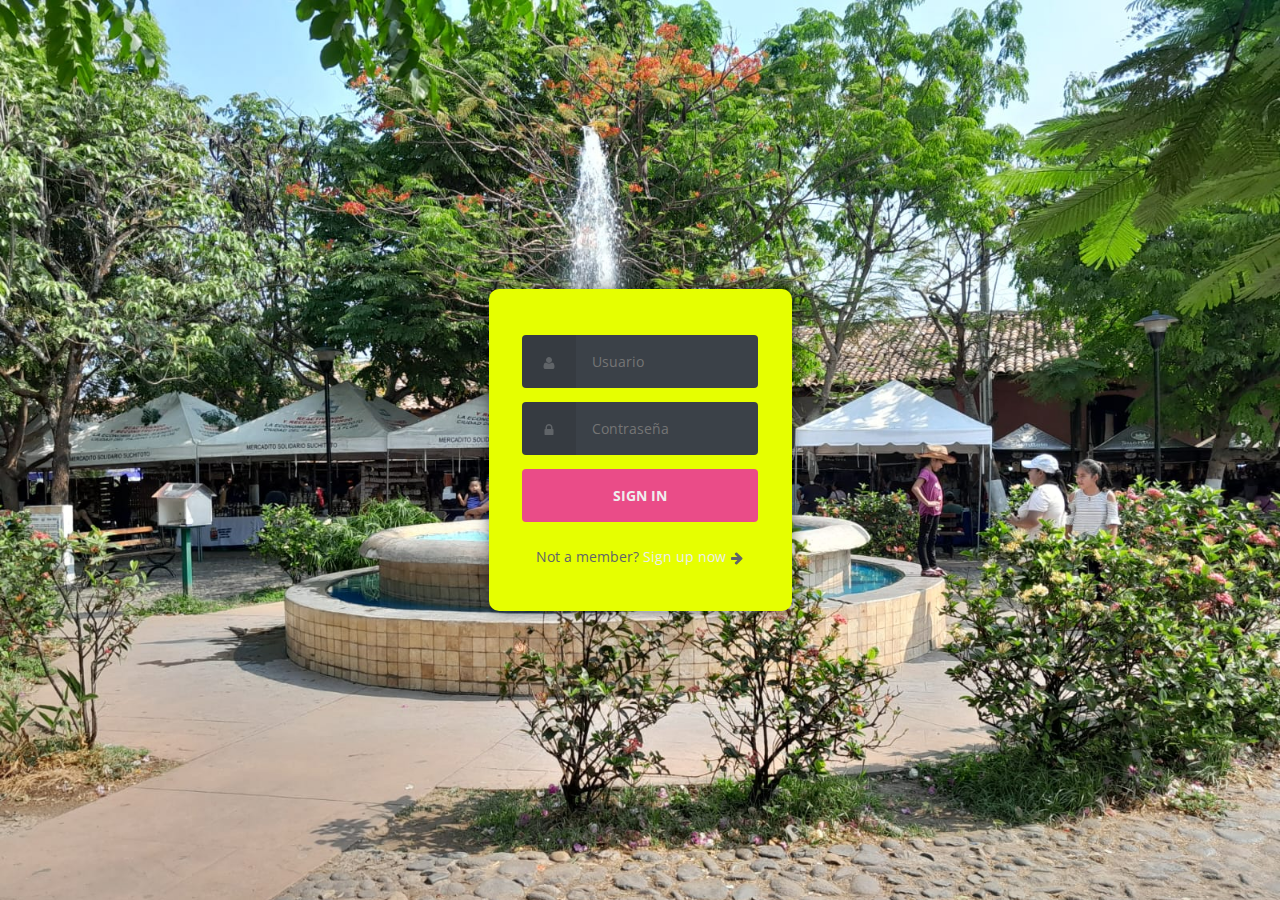
==== index.html @ dac3c77e "Primer commit" ====
<!DOCTYPE html>
<html lang="en">
<head>
    <meta charset="UTF-8">
    <meta http-equiv="X-UA-Compatible" content="IE=edge">
    <meta name="viewport" content="width=device-width, initial-scale=1.0">
    <link href="https://fonts.googleapis.com/css?family=Open+Sans:400,700" rel="stylesheet">
    <link rel="stylesheet" href="css/login.css">
    <link href="https://cdn.jsdelivr.net/npm/bootstrap@5.2.3/dist/css/bootstrap.min.css" rel="stylesheet" integrity="sha384-rbsA2VBKQhggwzxH7pPCaAqO46MgnOM80zW1RWuH61DGLwZJEdK2Kadq2F9CUG65" crossorigin="anonymous">
    <script src="https://cdn.jsdelivr.net/npm/bootstrap@5.2.3/dist/js/bootstrap.bundle.min.js" integrity="sha384-kenU1KFdBIe4zVF0s0G1M5b4hcpxyD9F7jL+jjXkk+Q2h455rYXK/7HAuoJl+0I4" crossorigin="anonymous"></script>
    <title>Login</title>
</head>
<body class="align">
    <div class="crd" id="myCard">
        <div class="grid">
            <form action="https://httpbin.org/post" method="POST" class="form login">
        
              <div class="form__field">
                <label for="login__username"><svg class="icon">
                    <use xlink:href="#icon-user"></use>
                  </svg><span class="hidden">Usuario</span></label>
                <input autocomplete="Usuario" id="Usuario" type="text" name="Usuario" class="form__input" placeholder="Usuario" required>
              </div>
        
              <div class="form__field">
                <label for="login__password"><svg class="icon">
                    <use xlink:href="#icon-lock"></use>
                  </svg><span class="hidden">Contraseña</span></label>
                <input id="login__password" type="password" name="password" class="form__input" placeholder="Contraseña" required>
              </div>
        
              <div class="form__field">
                <input type="submit" value="Sign In">
              </div>
        
            </form>
        
            <p class="text--center">Not a member? <a href="#">Sign up now</a> <svg class="icon">
                <use xlink:href="#icon-arrow-right"></use>
              </svg></p>
        
        </div>
        
        <svg xmlns="http://www.w3.org/2000/svg" class="icons">
            <symbol id="icon-arrow-right" viewBox="0 0 1792 1792">
              <path d="M1600 960q0 54-37 91l-651 651q-39 37-91 37-51 0-90-37l-75-75q-38-38-38-91t38-91l293-293H245q-52 0-84.5-37.5T128 1024V896q0-53 32.5-90.5T245 768h704L656 474q-38-36-38-90t38-90l75-75q38-38 90-38 53 0 91 38l651 651q37 35 37 90z" />
            </symbol>
            <symbol id="icon-lock" viewBox="0 0 1792 1792">
              <path d="M640 768h512V576q0-106-75-181t-181-75-181 75-75 181v192zm832 96v576q0 40-28 68t-68 28H416q-40 0-68-28t-28-68V864q0-40 28-68t68-28h32V576q0-184 132-316t316-132 316 132 132 316v192h32q40 0 68 28t28 68z" />
            </symbol>
            <symbol id="icon-user" viewBox="0 0 1792 1792">
              <path d="M1600 1405q0 120-73 189.5t-194 69.5H459q-121 0-194-69.5T192 1405q0-53 3.5-103.5t14-109T236 1084t43-97.5 62-81 85.5-53.5T538 832q9 0 42 21.5t74.5 48 108 48T896 971t133.5-21.5 108-48 74.5-48 42-21.5q61 0 111.5 20t85.5 53.5 62 81 43 97.5 26.5 108.5 14 109 3.5 103.5zm-320-893q0 159-112.5 271.5T896 896 624.5 783.5 512 512t112.5-271.5T896 128t271.5 112.5T1280 512z" />
            </symbol>
        </svg>
    </div>
    <script src="js/log.js"></script>
        

</body>

</html>
---- css/login.css ----
/* config.css */

:root {
    --baseColor: #606468;
  }
  
  /* align.css */
  
  .align {
    display: grid;
    -webkit-box-align: center;
        -ms-flex-align: center;
            align-items: center;
    justify-items: center;
    place-items: center;
  }
  
  .grid {
    width: 90%;
    margin-left: auto;
    margin-right: auto;
    max-width: 20rem;
    margin-top: 10%;
  }
  
  /* hidden.css */
  
  .hidden {
    border: 0;
    clip: rect(0 0 0 0);
    height: 1px;
    margin: -1px;
    overflow: hidden;
    padding: 0;
    position: absolute;
    width: 1px;
  }
  
  /* iconos.css */
  
  :root {
    --iconFill: var(--baseColor);
  }
  
  .icons {
    display: none;
  }
  
  .icon {
    height: 1em;
    display: inline-block;
    fill: #606468;
    fill: var(--iconFill);
    width: 1em;
    vertical-align: middle;
  }
  
  /* layout/base.css */
  
  :root {
    --htmlFontSize: 100%;
  
    --bodyBackgroundColor: #2c3338;
    --bodyColor: var(--baseColor);
    --bodyFontFamily: "Open Sans";
    --bodyFontFamilyFallback: sans-serif;
    --bodyFontSize: 0.875rem;
    --bodyFontWeight: 400;
    --bodyLineHeight: 1.5;
  }
  
  * {
    -webkit-box-sizing: inherit;
            box-sizing: inherit;
  }
  .align { 
    background-image: url("../img/01.png"); 
    -webkit-background-size: cover;
    -moz-background-size: cover;
    -o-background-size: cover;
    background-size: cover;
    overflow: hidden;
  }
  
  body {
    background-color: #2c3338;
    background-color: var(--bodyBackgroundColor);
    color: #606468;
    color: var(--bodyColor);
    font-family: "Open Sans", sans-serif;
    font-family: var(--bodyFontFamily), var(--bodyFontFamilyFallback);
    font-size: 0.875rem;
    font-size: var(--bodyFontSize);
    font-weight: 400;
    font-weight: var(--bodyFontWeight);
    line-height: 1.5;
    line-height: var(--bodyLineHeight);
    margin: 0;
    min-height: 100vh;
  }
  
  /* modules/anchor.css */
  
  :root {
    --anchorColor: #eee;
  }
  
  a {
    color: #eee;
    color: var(--anchorColor);
    outline: 0;
    text-decoration: none;
  }
  
  a:focus,
  a:hover {
    text-decoration: underline;
  }
  
  /* modules/form.css */
  
  :root {
    --formGap: 0.875rem;
  }
  
  input {
    background-image: none;
    border: 0;
    color: inherit;
    font: inherit;
    margin: 0;
    outline: 0;
    padding: 0;
    -webkit-transition: background-color 0.3s;
    -o-transition: background-color 0.3s;
    transition: background-color 0.3s;
  }
  
  input[type="submit"] {
    cursor: pointer;
  }
  
  .form {
    display: grid;
    grid-gap: 0.875rem;
    gap: 0.875rem;
    grid-gap: var(--formGap);
    gap: var(--formGap);
  }
  
  .form input[type="password"],
  .form input[type="text"],
  .form input[type="submit"] {
    width: 100%;
  }
  
  .form__field {
    display: -webkit-box;
    display: -ms-flexbox;
    display: flex;
  }
  
  .form__input {
    -webkit-box-flex: 1;
        -ms-flex: 1;
            flex: 1;
  }
  
  /* modules/login.css */
  
  :root {
    --loginBorderRadus: 0.25rem;
    --loginColor: #eee;
  
    --loginInputBackgroundColor: #3b4148;
    --loginInputHoverBackgroundColor: #434a52;
  
    --loginLabelBackgroundColor: #363b41;
  
    --loginSubmitBackgroundColor: #ea4c88;
    --loginSubmitColor: #eee;
    --loginSubmitHoverBackgroundColor: #d44179;
  }
  
  .login {
    color: #eee;
    color: var(--loginColor);
  }
  
  .login label,
  .login input[type="text"],
  .login input[type="password"],
  .login input[type="submit"] {
    border-radius: 0.25rem;
    border-radius: var(--loginBorderRadus);
    padding: 1rem;
  }
  
  .login label {
    background-color: #363b41;
    background-color: var(--loginLabelBackgroundColor);
    border-bottom-right-radius: 0;
    border-top-right-radius: 0;
    padding-left: 1.25rem;
    padding-right: 1.25rem;
  }
  
  .login input[type="password"],
  .login input[type="text"] {
    background-color: #3b4148;
    background-color: var(--loginInputBackgroundColor);
    border-bottom-left-radius: 0;
    border-top-left-radius: 0;
  }
  
  .login input[type="password"]:focus,
  .login input[type="password"]:hover,
  .login input[type="text"]:focus,
  .login input[type="text"]:hover {
    background-color: #434a52;
    background-color: var(--loginInputHoverBackgroundColor);
  }
  
  .login input[type="submit"] {
    background-color: #ea4c88;
    background-color: var(--loginSubmitBackgroundColor);
    color: #eee;
    color: var(--loginSubmitColor);
    font-weight: 700;
    text-transform: uppercase;
  }
  
  .login input[type="submit"]:focus,
  .login input[type="submit"]:hover {
    background-color: #d44179;
    background-color: var(--loginSubmitHoverBackgroundColor);
  }
  
  /* modules/text.css */
  
  p {
    margin-top: 1.5rem;
    margin-bottom: 1.5rem;
  }
  
  .text--center {
    text-align: center;
  }
  /*.crd {
    background-color: #0f0f0f;
    border-radius: 5px;
    box-shadow: 0px 2px 4px rgba(0, 0, 0, 0.1);
    padding: 20px;
    width: 400px;
    margin: auto;
  }*/

  .crd {
    padding: 20px;
    border-radius: 10px;
    box-shadow: 0px 0px 15px rgba(0, 0, 0, 0.5);
  }
  
  .crd.neon {
    background-image: linear-gradient(to right, #ff00ff, #00ffff, #ffff00);
    background-size: 400%;
    animation: neon-animation 2s ease-in-out infinite;
  }
  
  @keyframes neon-animation {
    0% {
      background-position: 0% 50%;
    }
    50% {
      background-position: 100% 50%;
    }
    100% {
      background-position: 0% 50%;
    }
  }
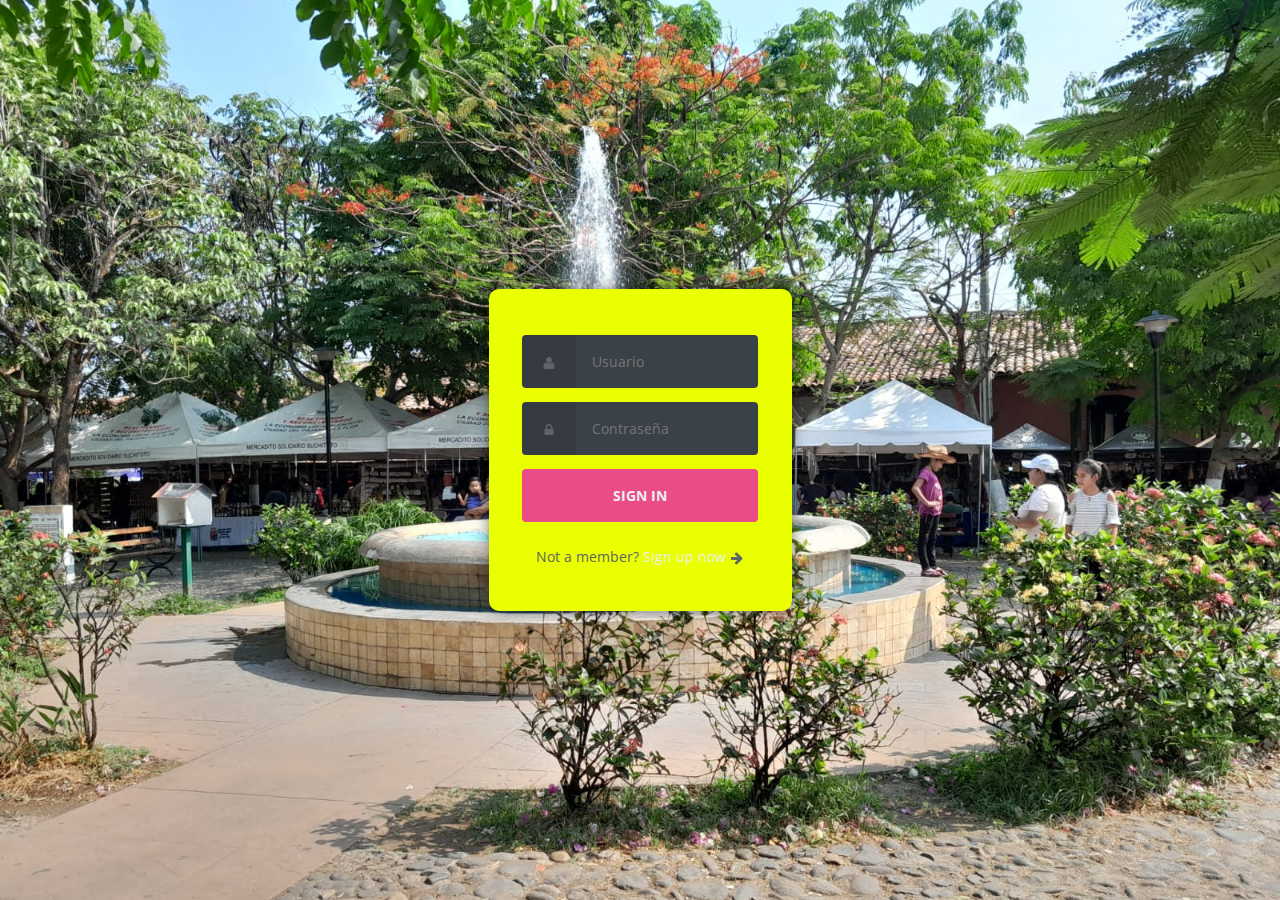
==== commit 2af4ae8d: "Terver commit" ====
--- a/index.html
+++ b/index.html
@@ -13,6 +13,7 @@
 <body class="align">
     <div class="crd" id="myCard">
         <div class="grid">
+          
             <form action="https://httpbin.org/post" method="POST" class="form login">
         
               <div class="form__field">
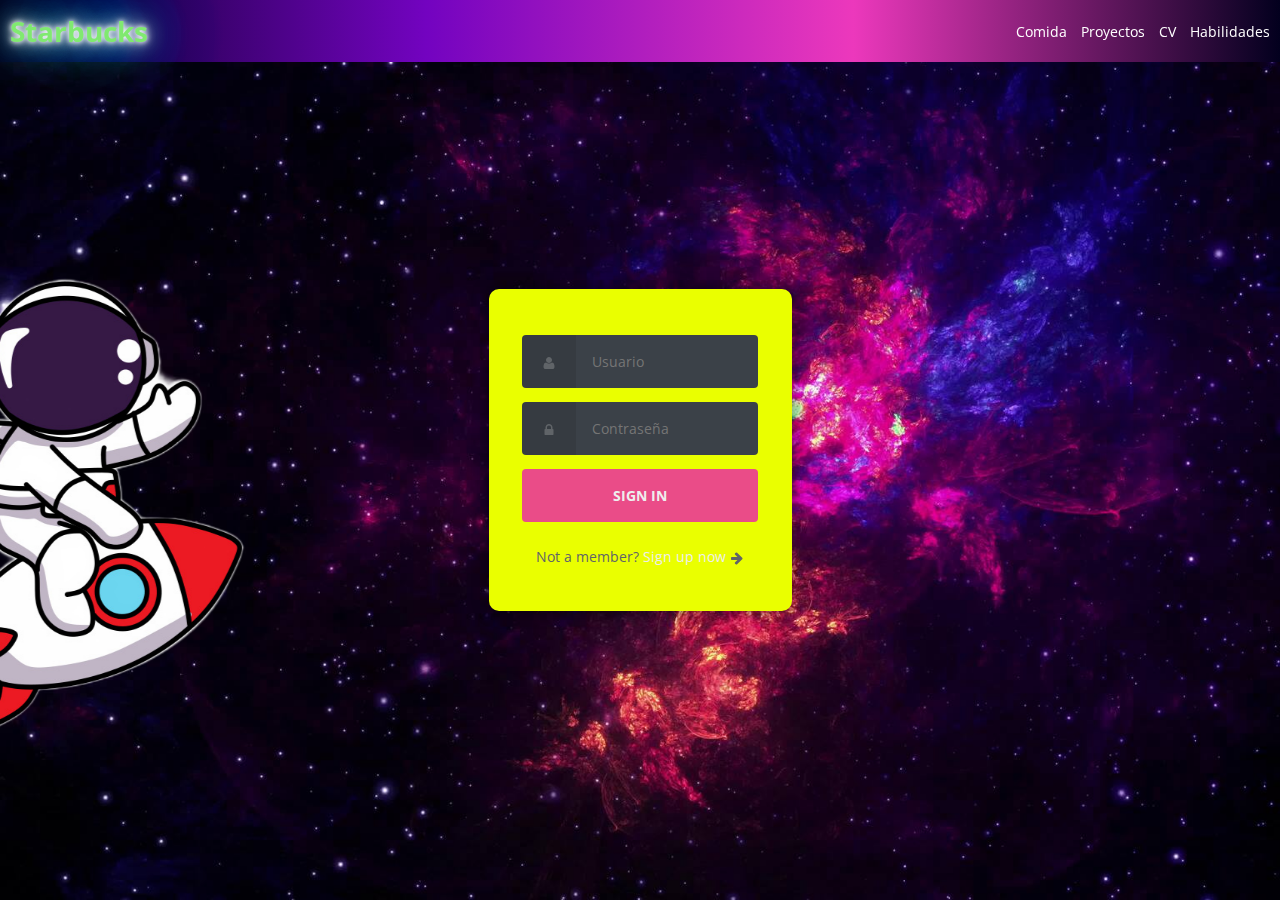
==== commit 569f81b7: "new" ====
--- a/index.html
+++ b/index.html
@@ -11,6 +11,33 @@
     <title>Login</title>
 </head>
 <body class="align">
+  
+  <!--Menu-->
+  <div class="menu">
+    <div class="menu-left">
+      <a href="#" id="name" class="neon-effect">Starbucks</a>
+    </div>
+    <div class="menu-right">
+      <a href="#">Comida</a>
+      <div class="dropdown">
+        <a href="#" id="proyectos">Proyectos</a>
+        <div class="dropdown-content" id="proyectos-menu">
+          <div class="hovers">
+            <a href="../others/Turismo/index.html">Turismo</a>
+          </div>
+          <div class="hovers">
+            <a href="../others/Login Astro/index.html">Astrologia</a>
+          </div>
+          <div class="hovers">
+            <a href="#">Turismo</a>
+          </div>
+        </div>
+      </div>
+      <a href="#">CV</a>
+      <a href="#">Habilidades</a>
+    </div>
+  </div>
+  <!--Fin Menu-->
     <div class="crd" id="myCard">
         <div class="grid">
           
@@ -36,12 +63,14 @@
         
             </form>
         
-            <p class="text--center">Not a member? <a href="#">Sign up now</a> <svg class="icon">
+            <p class="text--center">Not a member? <a href="pages/profile.html">Sign up now</a> <svg class="icon">
                 <use xlink:href="#icon-arrow-right"></use>
               </svg></p>
         
         </div>
-        
+        <div class="container">
+          <img src="img/astr.jpg" class="astro" alt="astronauta">
+        </div>
         <svg xmlns="http://www.w3.org/2000/svg" class="icons">
             <symbol id="icon-arrow-right" viewBox="0 0 1792 1792">
               <path d="M1600 960q0 54-37 91l-651 651q-39 37-91 37-51 0-90-37l-75-75q-38-38-38-91t38-91l293-293H245q-52 0-84.5-37.5T128 1024V896q0-53 32.5-90.5T245 768h704L656 474q-38-36-38-90t38-90l75-75q38-38 90-38 53 0 91 38l651 651q37 35 37 90z" />
@@ -55,8 +84,9 @@
         </svg>
     </div>
     <script src="js/log.js"></script>
-        
-
+    <script src="js/menu.js"></script>
+    <script src="js/astr.js"></script>
+    
 </body>
 
 </html>--- a/css/login.css
+++ b/css/login.css
@@ -74,7 +74,7 @@
             box-sizing: inherit;
   }
   .align { 
-    background-image: url("../img/01.png"); 
+    background-image: url("../img/Planeta.jpg"); 
     -webkit-background-size: cover;
     -moz-background-size: cover;
     -o-background-size: cover;
@@ -277,4 +277,111 @@
     100% {
       background-position: 0% 50%;
     }
-  }+  }
+ /***************/
+ /***************/
+ /***Menu css*****/
+ /***************/
+ /***************/
+  .menu {
+    position: fixed;
+    top: 0;
+    left: 0;
+    right: 0;
+    background: linear-gradient(to right, #03001e, #7303c0, #ec38bc, #03001e);
+    color: white;
+    display: flex;
+    justify-content: space-between;
+    align-items: center;
+    padding: 10px;
+  }
+  
+  .menu-left a {
+    font-weight: bold;
+    color: white;
+    text-decoration: none;
+  }
+  
+  .menu-right a {
+    color: white;
+    margin-left: 10px;
+    text-decoration: none;
+  }
+  
+  .dropdown {
+    position: relative;
+    display: inline-block;
+  }
+  
+  .dropdown-content {
+    display: none;
+    position: absolute;
+    z-index: 1;
+    top: 30px;
+    background: linear-gradient(to right, #ff0099, #493240);
+    min-width: 160px;
+    box-shadow: 0px 8px 16px 0px rgba(0,0,0,0.2);
+  }
+  
+  .dropdown-content a {
+    color: rgb(255, 255, 255);
+    padding: 12px 16px;
+    text-decoration: none;
+    display: block;
+  }
+  
+  .hovers:hover {
+    color: #d44179;
+    background: linear-gradient(to right, #41295a, #2f0743);
+    transition: background-color 1s ease;
+  }
+  
+  .hovers {
+    transition: background-color 1s ease;
+  }
+
+  /* Estilo para la clase que genera el efecto neon */
+.neon-effect {
+  font-size: 2em;
+  color: #fff;
+  text-shadow: 0 0 5px #fff, 0 0 10px #fff, 0 0 20px #fff, 0 0 40px #0ff, 0 0 80px #0ff, 0 0 90px #0ff, 0 0 100px #0ff, 0 0 150px #0ff;
+  transition: background-color 0.5s ease;
+}
+
+/* Animación */
+@keyframes glow {
+  0% {
+    text-shadow: 0 0 5px #fff, 0 0 10px #fff, 0 0 20px #fff, 0 0 40px #0ff, 0 0 80px #0ff, 0 0 90px #0ff, 0 0 100px #0ff, 0 0 150px #0ff;
+  }
+  50% {
+    text-shadow: none;
+  }
+  100% {
+    text-shadow: 0 0 5px #fff, 0 0 10px #fff, 0 0 20px #fff, 0 0 40px #0ff, 0 0 80px #0ff, 0 0 90px #0ff, 0 0 100px #0ff, 0 0 150px #0ff;
+  }
+}
+
+/* Aplicar animación al hacer hover */
+.neon-effect:hover {
+  animation: glow 1s ease-in-out infinite;
+}
+
+.astro{
+  width: 500px;
+  position: absolute;
+  bottom: 150px;
+  left: -200px;
+  animation: plan 4s linear infinite;
+  z-index: 1000;
+}
+@keyframes plan{
+  0%{
+    transform: translateX(0px) translateY(0px) rotate(0deg);
+  }
+  30%{
+    transform: translateX(1000px) translateY(0px) rotate(0deg);
+  }
+  100%{
+    transform: translateX(2300px) translateY(200px) rotate(20deg);
+  }
+}
